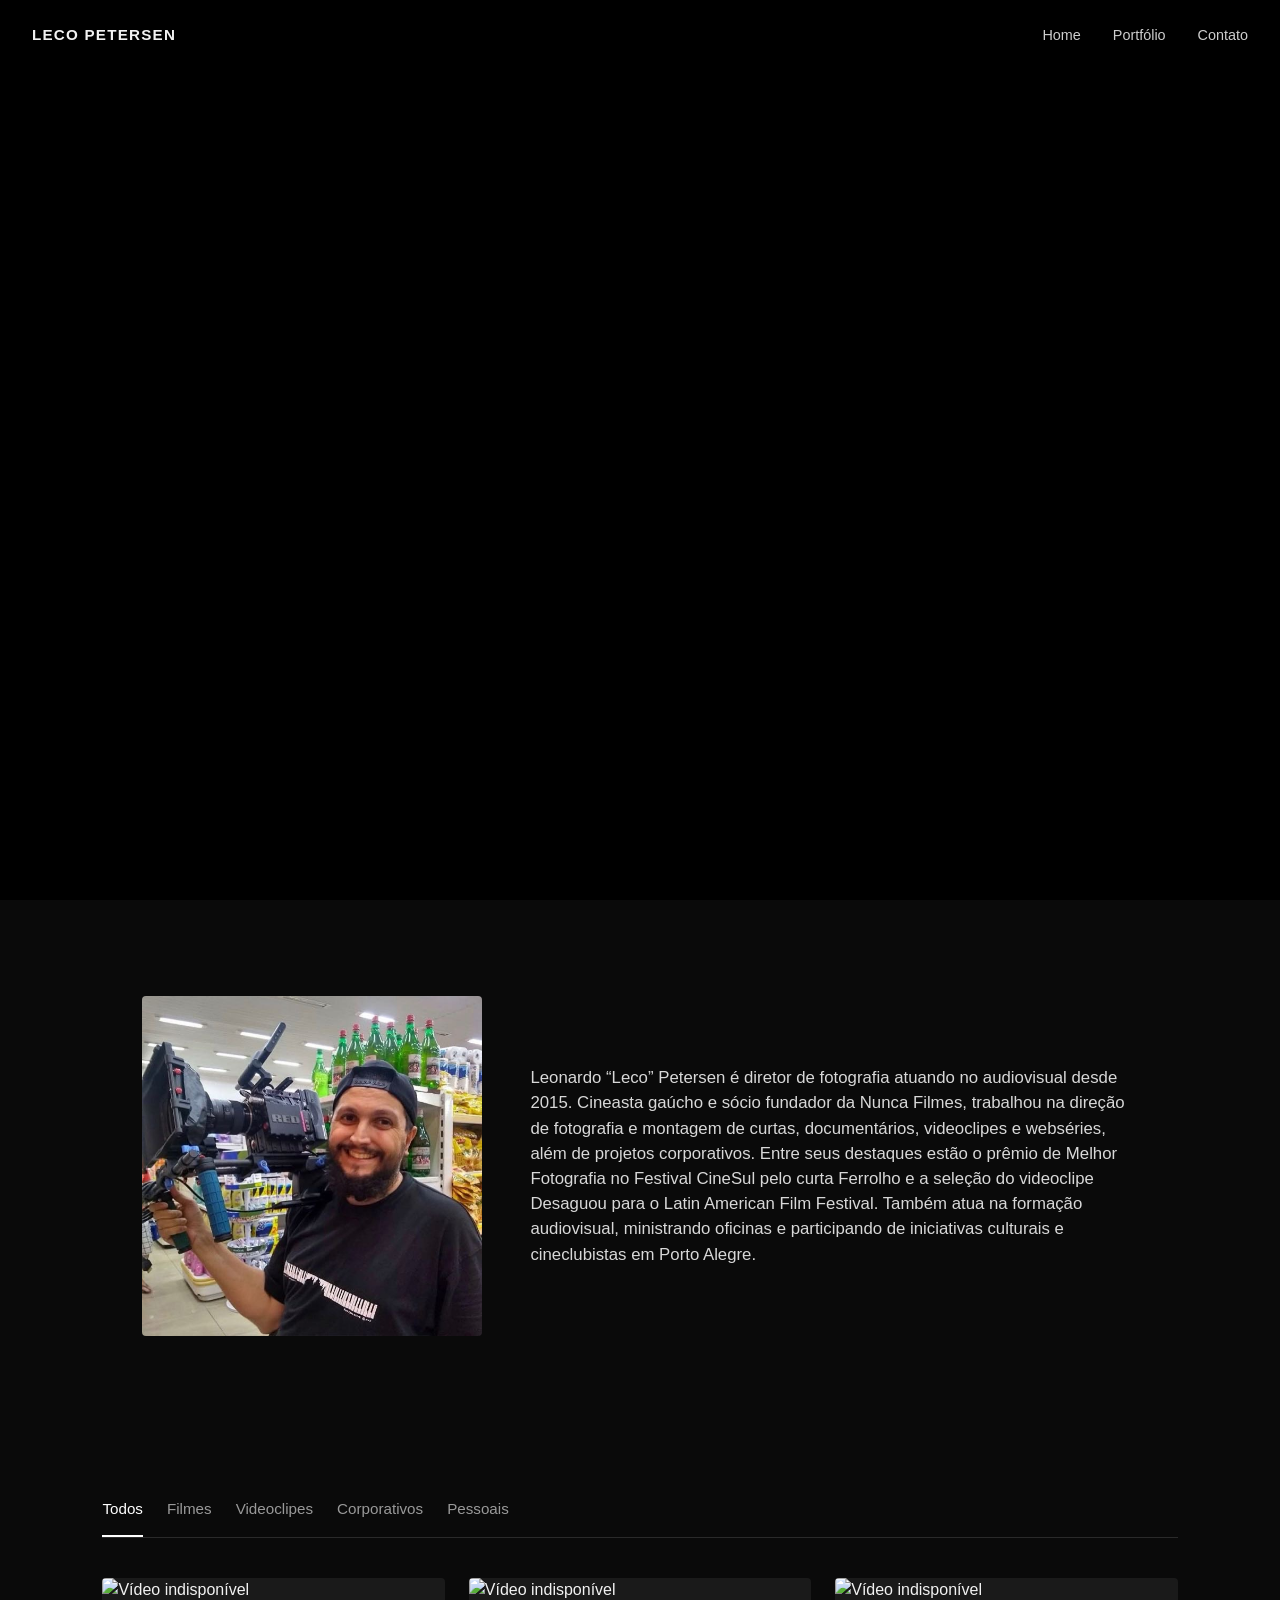
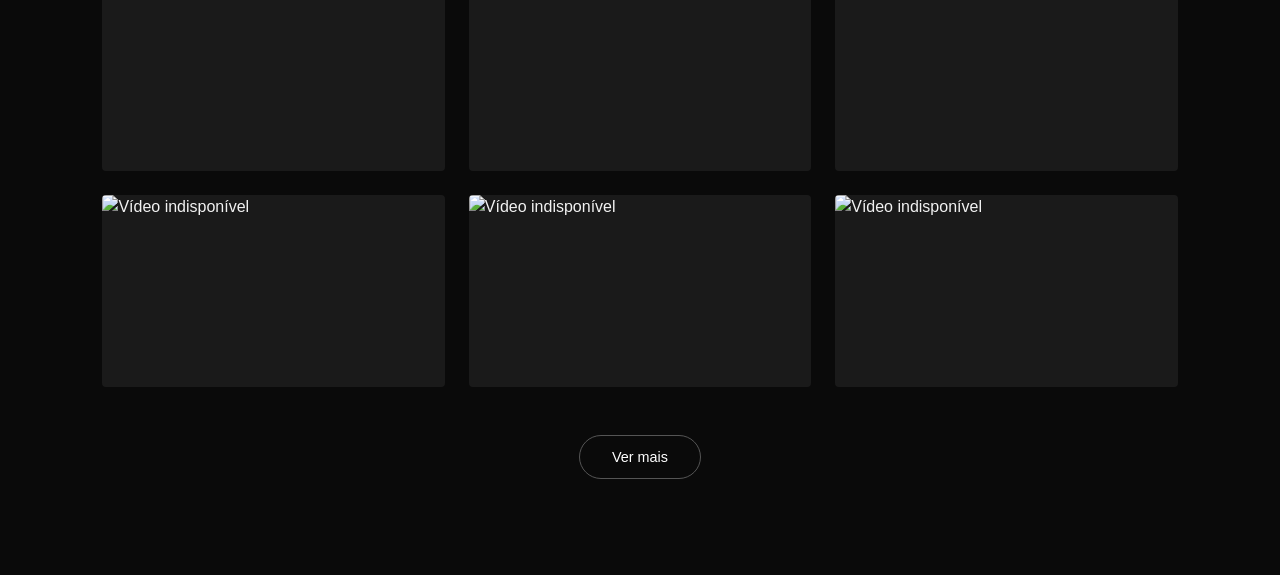
==== index.html @ b4b8a890 "Primeira versão navegável da Home de lecopetersen.com Recorte inicial com abertura em vídeo full-scr" ====
<!DOCTYPE html>
<html lang="pt-BR">
<head>
<meta charset="UTF-8">
<meta name="viewport" content="width=device-width, initial-scale=1.0">
<title>Leco Petersen — Diretor de Fotografia</title>
<link rel="stylesheet" href="css/style.css">
</head>
<body>

<header class="nav">
  <a href="#hero" class="nav__brand">LECO PETERSEN</a>
  <nav class="nav__links">
    <a href="#hero">Home</a>
    <a href="#trabalhos">Portfólio</a>
    <a href="mailto:contato@lecopetersen.com">Contato</a>
  </nav>
</header>

<section id="hero" class="hero">
  <div class="hero__video-wrap">
    <iframe
      class="hero__video"
      src="https://www.youtube.com/embed/nrDqX3kzIYQ?autoplay=1&mute=1&loop=1&playlist=nrDqX3kzIYQ&controls=0&showinfo=0&modestbranding=1&rel=0&playsinline=1"
      title="Reel de abertura"
      frameborder="0"
      allow="autoplay; encrypted-media"
      allowfullscreen>
    </iframe>
  </div>
</section>

<section id="sobre" class="sobre">
  <div class="sobre__foto">
    <img src="assets/foto-sobre.jpg" alt="Leco Petersen">
  </div>
  <div class="sobre__texto">
    <p id="sobre-texto"></p>
  </div>
</section>

<section id="trabalhos" class="trabalhos">
  <div class="trabalhos__filtros" id="filtros">
    <button class="filtro is-ativo" data-filtro="todos">Todos</button>
    <button class="filtro" data-filtro="filmes">Filmes</button>
    <button class="filtro" data-filtro="videoclipes">Videoclipes</button>
    <button class="filtro" data-filtro="corporativos">Corporativos</button>
    <button class="filtro" data-filtro="pessoais">Pessoais</button>
  </div>

  <div class="trabalhos__grid" id="grid"></div>

  <p class="trabalhos__vazio" id="vazio" hidden>Em breve novos trabalhos nesta categoria.</p>

  <button class="btn-ver-mais" id="verMais" hidden>Ver mais</button>
</section>

<div class="modal" id="modal" hidden>
  <div class="modal__backdrop" id="modalBackdrop"></div>
  <div class="modal__conteudo">
    <button class="modal__fechar" id="modalFechar" aria-label="Fechar">&times;</button>
    <div class="modal__player">
      <div id="modalPlayer"></div>
    </div>
    <div class="modal__info">
      <h2 id="modalTitulo"></h2>
      <p id="modalCreditos"></p>
    </div>
  </div>
</div>

<script src="js/data.js"></script>
<script src="js/script.js"></script>
</body>
</html>
---- css/style.css ----
/* Tratamento visual neutro só para validar estrutura e comportamento —
   identidade visual (cores, tipografia, marca) ainda não foi definida. */

* {
  box-sizing: border-box;
  margin: 0;
  padding: 0;
}

body {
  font-family: -apple-system, "Segoe UI", Arial, sans-serif;
  background: #0a0a0a;
  color: #f2f2f2;
  line-height: 1.5;
}

a {
  color: inherit;
  text-decoration: none;
}

/* ---------- Menu sobreposto ---------- */

.nav {
  position: fixed;
  top: 0;
  left: 0;
  right: 0;
  z-index: 100;
  display: flex;
  align-items: center;
  justify-content: space-between;
  padding: 1.5rem 2rem;
}

.nav__brand {
  font-weight: 700;
  letter-spacing: 0.08em;
  font-size: 0.95rem;
}

.nav__links {
  display: flex;
  gap: 2rem;
  font-size: 0.9rem;
}

.nav__links a {
  opacity: 0.85;
  transition: opacity 0.2s ease;
}

.nav__links a:hover {
  opacity: 1;
}

/* ---------- Abertura ---------- */

.hero {
  position: relative;
  width: 100%;
  height: 100vh;
  overflow: hidden;
  background: #000;
}

.hero__video-wrap {
  position: absolute;
  top: 50%;
  left: 50%;
  width: 100%;
  height: 100%;
  transform: translate(-50%, -50%);
  pointer-events: none;
}

.hero__video {
  position: absolute;
  top: 50%;
  left: 50%;
  width: 177.77vh; /* garante cobertura 16:9 mesmo em telas estreitas */
  min-width: 100%;
  height: 56.25vw; /* 100 / 16 * 9 */
  min-height: 100%;
  transform: translate(-50%, -50%);
}

/* ---------- Apresentação ---------- */

.sobre {
  display: flex;
  flex-wrap: wrap;
  gap: 3rem;
  align-items: center;
  padding: 6rem 8vw;
  max-width: 1200px;
  margin: 0 auto;
}

.sobre__foto {
  flex: 1 1 280px;
  max-width: 340px;
}

.sobre__foto img {
  width: 100%;
  display: block;
  border-radius: 4px;
}

.sobre__texto {
  flex: 1 1 380px;
  font-size: 1.05rem;
  color: #d8d8d8;
}

/* ---------- Trabalhos ---------- */

.trabalhos {
  padding: 4rem 8vw 6rem;
  max-width: 1400px;
  margin: 0 auto;
}

.trabalhos__filtros {
  display: flex;
  flex-wrap: wrap;
  gap: 1.5rem;
  margin-bottom: 2.5rem;
  border-bottom: 1px solid #2a2a2a;
  padding-bottom: 1rem;
}

.filtro {
  background: none;
  border: none;
  color: #999;
  font-size: 0.95rem;
  cursor: pointer;
  padding: 0.25rem 0;
  position: relative;
}

.filtro:hover {
  color: #fff;
}

.filtro.is-ativo {
  color: #fff;
}

.filtro.is-ativo::after {
  content: "";
  position: absolute;
  bottom: -1rem;
  left: 0;
  right: 0;
  height: 2px;
  background: #fff;
}

.trabalhos__grid {
  display: grid;
  grid-template-columns: repeat(3, 1fr);
  gap: 1.5rem;
}

@media (max-width: 900px) {
  .trabalhos__grid { grid-template-columns: repeat(2, 1fr); }
}

@media (max-width: 560px) {
  .trabalhos__grid { grid-template-columns: 1fr; }
}

.thumb {
  position: relative;
  aspect-ratio: 16 / 9;
  overflow: hidden;
  border-radius: 4px;
  cursor: pointer;
  background: #1a1a1a;
}

.thumb img {
  width: 100%;
  height: 100%;
  object-fit: cover;
  display: block;
  transition: transform 0.4s ease, opacity 0.4s ease;
}

.thumb:hover img {
  transform: scale(1.06);
  opacity: 0.85;
}

.thumb__creditos {
  position: absolute;
  left: 0;
  right: 0;
  bottom: 0;
  padding: 0.9rem 1rem;
  background: linear-gradient(to top, rgba(0,0,0,0.85), rgba(0,0,0,0));
  opacity: 0;
  transform: translateY(6px);
  transition: opacity 0.3s ease, transform 0.3s ease;
}

.thumb:hover .thumb__creditos {
  opacity: 1;
  transform: translateY(0);
}

.thumb__titulo {
  font-size: 0.9rem;
  font-weight: 600;
  display: block;
}

.thumb__credito {
  font-size: 0.75rem;
  color: #ccc;
  display: block;
}

.trabalhos__vazio {
  color: #888;
  padding: 2rem 0;
}

.btn-ver-mais {
  display: block;
  margin: 3rem auto 0;
  padding: 0.8rem 2rem;
  background: transparent;
  border: 1px solid #555;
  color: #fff;
  cursor: pointer;
  font-size: 0.9rem;
  border-radius: 999px;
  transition: border-color 0.2s ease;
}

.btn-ver-mais:hover {
  border-color: #fff;
}

/* ---------- Modal de visualização ---------- */

.modal {
  position: fixed;
  inset: 0;
  z-index: 200;
  display: flex;
  align-items: center;
  justify-content: center;
  padding: 3vh 4vw;
}

.modal[hidden] {
  display: none;
}

.modal__backdrop {
  position: absolute;
  inset: 0;
  background: rgba(0, 0, 0, 0.9);
}

.modal__conteudo {
  position: relative;
  z-index: 1;
  display: grid;
  grid-template-columns: minmax(0, 2.2fr) minmax(220px, 1fr);
  gap: 2rem;
  max-width: 1200px;
  width: 100%;
  max-height: 90vh;
  overflow-y: auto;
}

@media (max-width: 700px) {
  .modal__conteudo {
    grid-template-columns: 1fr;
  }
}

.modal__fechar {
  position: absolute;
  top: -2.5rem;
  right: 0;
  background: none;
  border: none;
  color: #fff;
  font-size: 2rem;
  line-height: 1;
  cursor: pointer;
}

.modal__player {
  aspect-ratio: 16 / 9;
  background: #000;
}

.modal__player iframe {
  width: 100%;
  height: 100%;
  border: none;
}

.modal__info {
  padding-top: 0.5rem;
}

.modal__info h2 {
  font-size: 1.3rem;
  margin-bottom: 0.8rem;
}

.modal__info p {
  color: #ccc;
  font-size: 0.9rem;
}
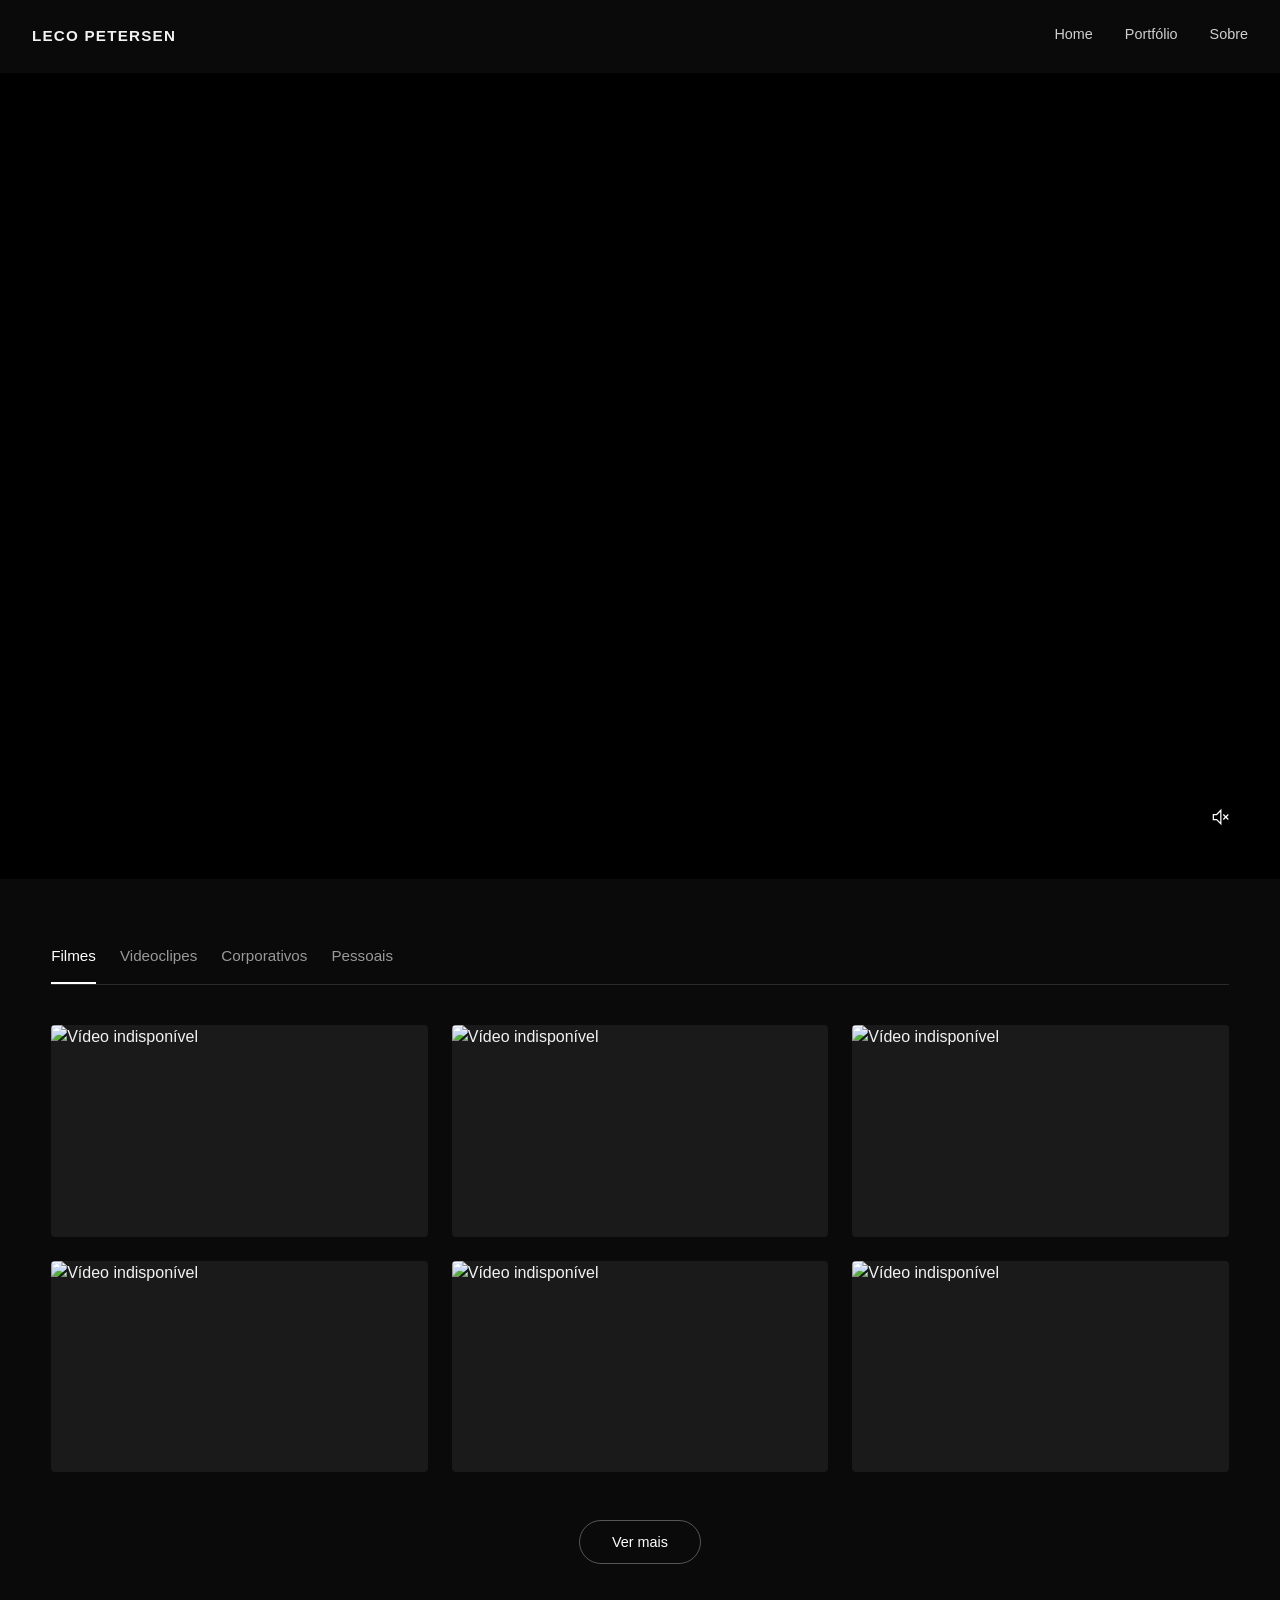
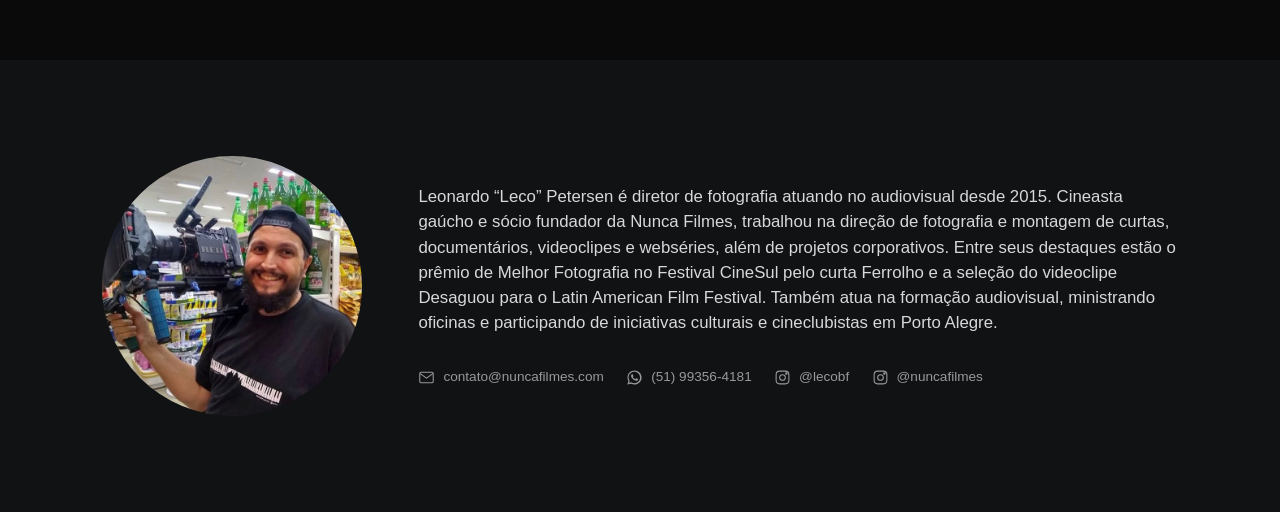
==== commit ad67ffdd: "Refina layout e reprodução de vídeo da Home - Remove filtro "Todos" do portfólio e ajusta "Ver mais"" ====
--- a/index.html
+++ b/index.html
@@ -4,72 +4,91 @@
 <meta charset="UTF-8">
 <meta name="viewport" content="width=device-width, initial-scale=1.0">
 <title>Leco Petersen — Diretor de Fotografia</title>
-<link rel="stylesheet" href="css/style.css">
+<link rel="stylesheet" href="css/style.css?v=12">
 </head>
 <body>
 
-<header class="nav">
+<header class="nav" id="nav">
   <a href="#hero" class="nav__brand">LECO PETERSEN</a>
   <nav class="nav__links">
     <a href="#hero">Home</a>
     <a href="#trabalhos">Portfólio</a>
-    <a href="mailto:contato@lecopetersen.com">Contato</a>
+    <a href="#sobre">Sobre</a>
   </nav>
 </header>
 
 <section id="hero" class="hero">
   <div class="hero__video-wrap">
     <iframe
+      id="heroVideo"
       class="hero__video"
-      src="https://www.youtube.com/embed/nrDqX3kzIYQ?autoplay=1&mute=1&loop=1&playlist=nrDqX3kzIYQ&controls=0&showinfo=0&modestbranding=1&rel=0&playsinline=1"
+      src="https://www.youtube.com/embed/nrDqX3kzIYQ?autoplay=1&mute=1&loop=1&playlist=nrDqX3kzIYQ&controls=0&showinfo=0&modestbranding=1&rel=0&playsinline=1&enablejsapi=1"
       title="Reel de abertura"
       frameborder="0"
-      allow="autoplay; encrypted-media"
+      allow="autoplay; encrypted-media; fullscreen; picture-in-picture"
       allowfullscreen>
     </iframe>
+  </div>
+  <button class="hero__som" id="botaoSom" aria-label="Ativar som">
+    <svg viewBox="0 0 24 24" fill="none" stroke="currentColor" stroke-width="1.5"><path d="M4 9v6h4l5 5V4L8 9H4z"/><line x1="16" y1="9" x2="22" y2="15"/><line x1="22" y1="9" x2="16" y2="15"/></svg>
+  </button>
+  <button class="hero__fechar" id="fecharVideo" aria-label="Fechar vídeo" hidden>&times;</button>
+</section>
+
+<section id="creditosVideo" class="creditos-video" hidden>
+  <div class="creditos-video__conteudo">
+    <h2 id="creditosTitulo"></h2>
+    <p id="creditosTexto"></p>
+  </div>
+</section>
+
+<section id="trabalhos" class="trabalhos">
+  <div class="trabalhos__conteudo">
+    <div class="trabalhos__filtros" id="filtros">
+      <button class="filtro is-ativo" data-filtro="filmes">Filmes</button>
+      <button class="filtro" data-filtro="videoclipes">Videoclipes</button>
+      <button class="filtro" data-filtro="corporativos">Corporativos</button>
+      <button class="filtro" data-filtro="pessoais">Pessoais</button>
+    </div>
+
+    <div class="trabalhos__grid" id="grid"></div>
+
+    <p class="trabalhos__vazio" id="vazio" hidden>Em breve novos trabalhos nesta categoria.</p>
+
+    <button class="btn-ver-mais" id="verMais" hidden>Ver mais</button>
   </div>
 </section>
 
 <section id="sobre" class="sobre">
-  <div class="sobre__foto">
-    <img src="assets/foto-sobre.jpg" alt="Leco Petersen">
-  </div>
-  <div class="sobre__texto">
-    <p id="sobre-texto"></p>
+  <div class="sobre__conteudo">
+    <div class="sobre__foto">
+      <img src="assets/foto-sobre.jpg" alt="Leco Petersen">
+    </div>
+    <div class="sobre__texto">
+      <p id="sobre-texto"></p>
+      <div class="sobre__contato">
+        <a href="mailto:contato@nuncafilmes.com">
+          <svg viewBox="0 0 24 24" fill="none" stroke="currentColor" stroke-width="1.5"><rect x="2.5" y="4.5" width="19" height="15" rx="2"/><path d="M3 6.5l9 6.5 9-6.5"/></svg>
+          <span>contato@nuncafilmes.com</span>
+        </a>
+        <a href="https://wa.me/5551993564181" target="_blank" rel="noopener">
+          <svg viewBox="0 0 24 24" fill="currentColor"><path d="M12.04 2c-5.5 0-9.96 4.46-9.96 9.96 0 1.76.46 3.42 1.26 4.86L2 22l5.34-1.31c1.38.73 2.96 1.14 4.7 1.14 5.5 0 9.96-4.46 9.96-9.96S17.54 2 12.04 2zm0 18.06c-1.55 0-3-.43-4.23-1.17l-.3-.18-3.17.78.8-3.1-.2-.32a8.06 8.06 0 01-1.28-4.11c0-4.46 3.63-8.08 8.1-8.08 4.46 0 8.08 3.62 8.08 8.08 0 4.46-3.62 8.1-8.08 8.1zm4.44-6.06c-.24-.12-1.43-.7-1.65-.79-.22-.08-.38-.12-.55.12-.16.24-.63.79-.77.95-.14.16-.28.18-.52.06-.24-.12-1.01-.37-1.92-1.18-.71-.63-1.19-1.42-1.33-1.66-.14-.24-.02-.37.1-.49.11-.11.24-.28.36-.42.12-.14.16-.24.24-.4.08-.16.04-.3-.02-.42-.06-.12-.55-1.33-.76-1.82-.2-.48-.4-.41-.55-.42h-.47c-.16 0-.42.06-.64.3-.22.24-.84.82-.84 2s.86 2.32.98 2.48c.12.16 1.7 2.6 4.12 3.64.58.25 1.03.4 1.38.51.58.18 1.11.16 1.53.1.47-.07 1.43-.58 1.63-1.15.2-.56.2-1.04.14-1.15-.06-.1-.22-.16-.46-.28z"/></svg>
+          <span>(51) 99356-4181</span>
+        </a>
+        <a href="https://instagram.com/lecobf" target="_blank" rel="noopener">
+          <svg viewBox="0 0 24 24" fill="none" stroke="currentColor" stroke-width="1.5"><rect x="3" y="3" width="18" height="18" rx="5"/><circle cx="12" cy="12" r="4"/><circle cx="17.5" cy="6.5" r="1"/></svg>
+          <span>@lecobf</span>
+        </a>
+        <a href="https://instagram.com/nuncafilmes" target="_blank" rel="noopener">
+          <svg viewBox="0 0 24 24" fill="none" stroke="currentColor" stroke-width="1.5"><rect x="3" y="3" width="18" height="18" rx="5"/><circle cx="12" cy="12" r="4"/><circle cx="17.5" cy="6.5" r="1"/></svg>
+          <span>@nuncafilmes</span>
+        </a>
+      </div>
+    </div>
   </div>
 </section>
 
-<section id="trabalhos" class="trabalhos">
-  <div class="trabalhos__filtros" id="filtros">
-    <button class="filtro is-ativo" data-filtro="todos">Todos</button>
-    <button class="filtro" data-filtro="filmes">Filmes</button>
-    <button class="filtro" data-filtro="videoclipes">Videoclipes</button>
-    <button class="filtro" data-filtro="corporativos">Corporativos</button>
-    <button class="filtro" data-filtro="pessoais">Pessoais</button>
-  </div>
-
-  <div class="trabalhos__grid" id="grid"></div>
-
-  <p class="trabalhos__vazio" id="vazio" hidden>Em breve novos trabalhos nesta categoria.</p>
-
-  <button class="btn-ver-mais" id="verMais" hidden>Ver mais</button>
-</section>
-
-<div class="modal" id="modal" hidden>
-  <div class="modal__backdrop" id="modalBackdrop"></div>
-  <div class="modal__conteudo">
-    <button class="modal__fechar" id="modalFechar" aria-label="Fechar">&times;</button>
-    <div class="modal__player">
-      <div id="modalPlayer"></div>
-    </div>
-    <div class="modal__info">
-      <h2 id="modalTitulo"></h2>
-      <p id="modalCreditos"></p>
-    </div>
-  </div>
-</div>
-
-<script src="js/data.js"></script>
-<script src="js/script.js"></script>
+<script src="js/data.js?v=4"></script>
+<script src="js/script.js?v=7"></script>
 </body>
 </html>
--- a/css/style.css
+++ b/css/style.css
@@ -5,6 +5,13 @@
   box-sizing: border-box;
   margin: 0;
   padding: 0;
+}
+
+/* Garante que clicar num item do menu pare exatamente abaixo dele, sem cortar o topo da seção. */
+#hero,
+#trabalhos,
+#sobre {
+  scroll-margin-top: 94px;
 }
 
 body {
@@ -19,18 +26,21 @@
   text-decoration: none;
 }
 
-/* ---------- Menu sobreposto ---------- */
+/* ---------- Menu ---------- */
 
 .nav {
-  position: fixed;
+  position: sticky;
   top: 0;
-  left: 0;
-  right: 0;
   z-index: 100;
   display: flex;
   align-items: center;
   justify-content: space-between;
   padding: 1.5rem 2rem;
+  background: #0a0a0a;
+}
+
+.nav[hidden] {
+  display: none;
 }
 
 .nav__brand {
@@ -46,12 +56,29 @@
 }
 
 .nav__links a {
+  position: relative;
   opacity: 0.85;
+  padding-bottom: 0.2rem;
   transition: opacity 0.2s ease;
+}
+
+.nav__links a::after {
+  content: "";
+  position: absolute;
+  left: 0;
+  right: 100%;
+  bottom: 0;
+  height: 1px;
+  background: currentColor;
+  transition: right 0.25s ease;
 }
 
 .nav__links a:hover {
   opacity: 1;
+}
+
+.nav__links a:hover::after {
+  right: 0;
 }
 
 /* ---------- Abertura ---------- */
@@ -59,7 +86,7 @@
 .hero {
   position: relative;
   width: 100%;
-  height: 100vh;
+  height: calc(100vh - 94px); /* 94px = altura do menu, que agora ocupa espaço proprio */
   overflow: hidden;
   background: #000;
 }
@@ -71,7 +98,6 @@
   width: 100%;
   height: 100%;
   transform: translate(-50%, -50%);
-  pointer-events: none;
 }
 
 .hero__video {
@@ -85,27 +111,135 @@
   transform: translate(-50%, -50%);
 }
 
-/* ---------- Apresentação ---------- */
-
-.sobre {
-  display: flex;
-  flex-wrap: wrap;
-  gap: 3rem;
+/* Quando toca um video de verdade (com controles), preenche a area visivel
+   sem cortar nada — a técnica de cobertura acima esconderia a barra de controles. */
+.hero__video.is-player {
+  top: 0;
+  left: 0;
+  width: 100%;
+  height: 100%;
+  min-width: 0;
+  min-height: 0;
+  transform: none;
+}
+
+.hero__fechar {
+  position: absolute;
+  top: 6rem;
+  right: 3vw;
+  z-index: 50;
+  width: 44px;
+  height: 44px;
+  border-radius: 50%;
+  border: none;
+  background: rgba(0, 0, 0, 0.55);
+  color: #fff;
+  font-size: 1.8rem;
+  line-height: 1;
+  cursor: pointer;
+  display: flex;
   align-items: center;
-  padding: 6rem 8vw;
+  justify-content: center;
+  transition: background 0.2s ease;
+}
+
+.hero__fechar:hover {
+  background: rgba(0, 0, 0, 0.8);
+}
+
+.hero__fechar[hidden] {
+  display: none;
+}
+
+.hero__som {
+  position: absolute;
+  bottom: 2.5rem;
+  right: 3vw;
+  z-index: 50;
+  width: 44px;
+  height: 44px;
+  border-radius: 50%;
+  border: none;
+  background: rgba(0, 0, 0, 0.55);
+  color: #fff;
+  cursor: pointer;
+  display: flex;
+  align-items: center;
+  justify-content: center;
+  transition: background 0.2s ease;
+}
+
+.hero__som svg {
+  width: 20px;
+  height: 20px;
+}
+
+.hero__som:hover {
+  background: rgba(0, 0, 0, 0.8);
+}
+
+.hero__som[hidden] {
+  display: none;
+}
+
+/* ---------- Créditos do vídeo em reprodução ---------- */
+
+.creditos-video {
+  background: #111214;
+  padding: 3rem 8vw;
+}
+
+.creditos-video[hidden] {
+  display: none;
+}
+
+.creditos-video__conteudo {
   max-width: 1200px;
   margin: 0 auto;
 }
 
+.creditos-video__conteudo h2 {
+  font-size: 1.4rem;
+  font-weight: 600;
+  margin-bottom: 0.6rem;
+}
+
+.creditos-video__conteudo p {
+  color: #ccc;
+  font-size: 0.95rem;
+}
+
+/* ---------- Apresentação ---------- */
+
+.sobre {
+  background: #111214;
+  padding: 6rem 8vw;
+}
+
+.sobre[hidden] {
+  display: none;
+}
+
+.sobre__conteudo {
+  display: flex;
+  flex-wrap: wrap;
+  gap: 3.5rem;
+  align-items: center;
+  max-width: 1200px;
+  margin: 0 auto;
+}
+
 .sobre__foto {
-  flex: 1 1 280px;
-  max-width: 340px;
+  flex: 0 0 260px;
+  width: 260px;
 }
 
 .sobre__foto img {
   width: 100%;
+  aspect-ratio: 1 / 1;
+  object-fit: cover;
   display: block;
-  border-radius: 4px;
+  border-radius: 50%;
 }
 
 .sobre__texto {
@@ -114,12 +248,42 @@
   color: #d8d8d8;
 }
 
+.sobre__contato {
+  display: flex;
+  flex-wrap: wrap;
+  gap: 1.4rem;
+  margin-top: 2rem;
+}
+
+.sobre__contato a {
+  display: flex;
+  align-items: center;
+  gap: 0.5rem;
+  color: #999;
+  font-size: 0.85rem;
+  transition: color 0.2s ease;
+}
+
+.sobre__contato a:hover {
+  color: #fff;
+}
+
+.sobre__contato svg {
+  width: 17px;
+  height: 17px;
+  flex-shrink: 0;
+}
+
 /* ---------- Trabalhos ---------- */
 
 .trabalhos {
-  padding: 4rem 8vw 6rem;
-  max-width: 1400px;
+  padding: 4rem 0 6rem;
+}
+
+.trabalhos__conteudo {
+  max-width: 1800px;
   margin: 0 auto;
+  padding: 0 4vw;
 }
 
 .trabalhos__filtros {
@@ -246,79 +410,8 @@
   border-color: #fff;
 }
 
-/* ---------- Modal de visualização ---------- */
-
-.modal {
-  position: fixed;
-  inset: 0;
-  z-index: 200;
-  display: flex;
-  align-items: center;
-  justify-content: center;
-  padding: 3vh 4vw;
-}
-
-.modal[hidden] {
-  display: none;
-}
-
-.modal__backdrop {
-  position: absolute;
-  inset: 0;
-  background: rgba(0, 0, 0, 0.9);
-}
-
-.modal__conteudo {
-  position: relative;
-  z-index: 1;
-  display: grid;
-  grid-template-columns: minmax(0, 2.2fr) minmax(220px, 1fr);
-  gap: 2rem;
-  max-width: 1200px;
-  width: 100%;
-  max-height: 90vh;
-  overflow-y: auto;
-}
-
-@media (max-width: 700px) {
-  .modal__conteudo {
-    grid-template-columns: 1fr;
-  }
-}
-
-.modal__fechar {
-  position: absolute;
-  top: -2.5rem;
-  right: 0;
-  background: none;
-  border: none;
-  color: #fff;
-  font-size: 2rem;
-  line-height: 1;
-  cursor: pointer;
-}
-
-.modal__player {
-  aspect-ratio: 16 / 9;
-  background: #000;
-}
-
-.modal__player iframe {
-  width: 100%;
-  height: 100%;
-  border: none;
-}
-
-.modal__info {
-  padding-top: 0.5rem;
-}
-
-.modal__info h2 {
-  font-size: 1.3rem;
-  margin-bottom: 0.8rem;
-}
-
-.modal__info p {
-  color: #ccc;
-  font-size: 0.9rem;
-}
+.btn-ver-mais[hidden] {
+  display: none;
+}
+
+
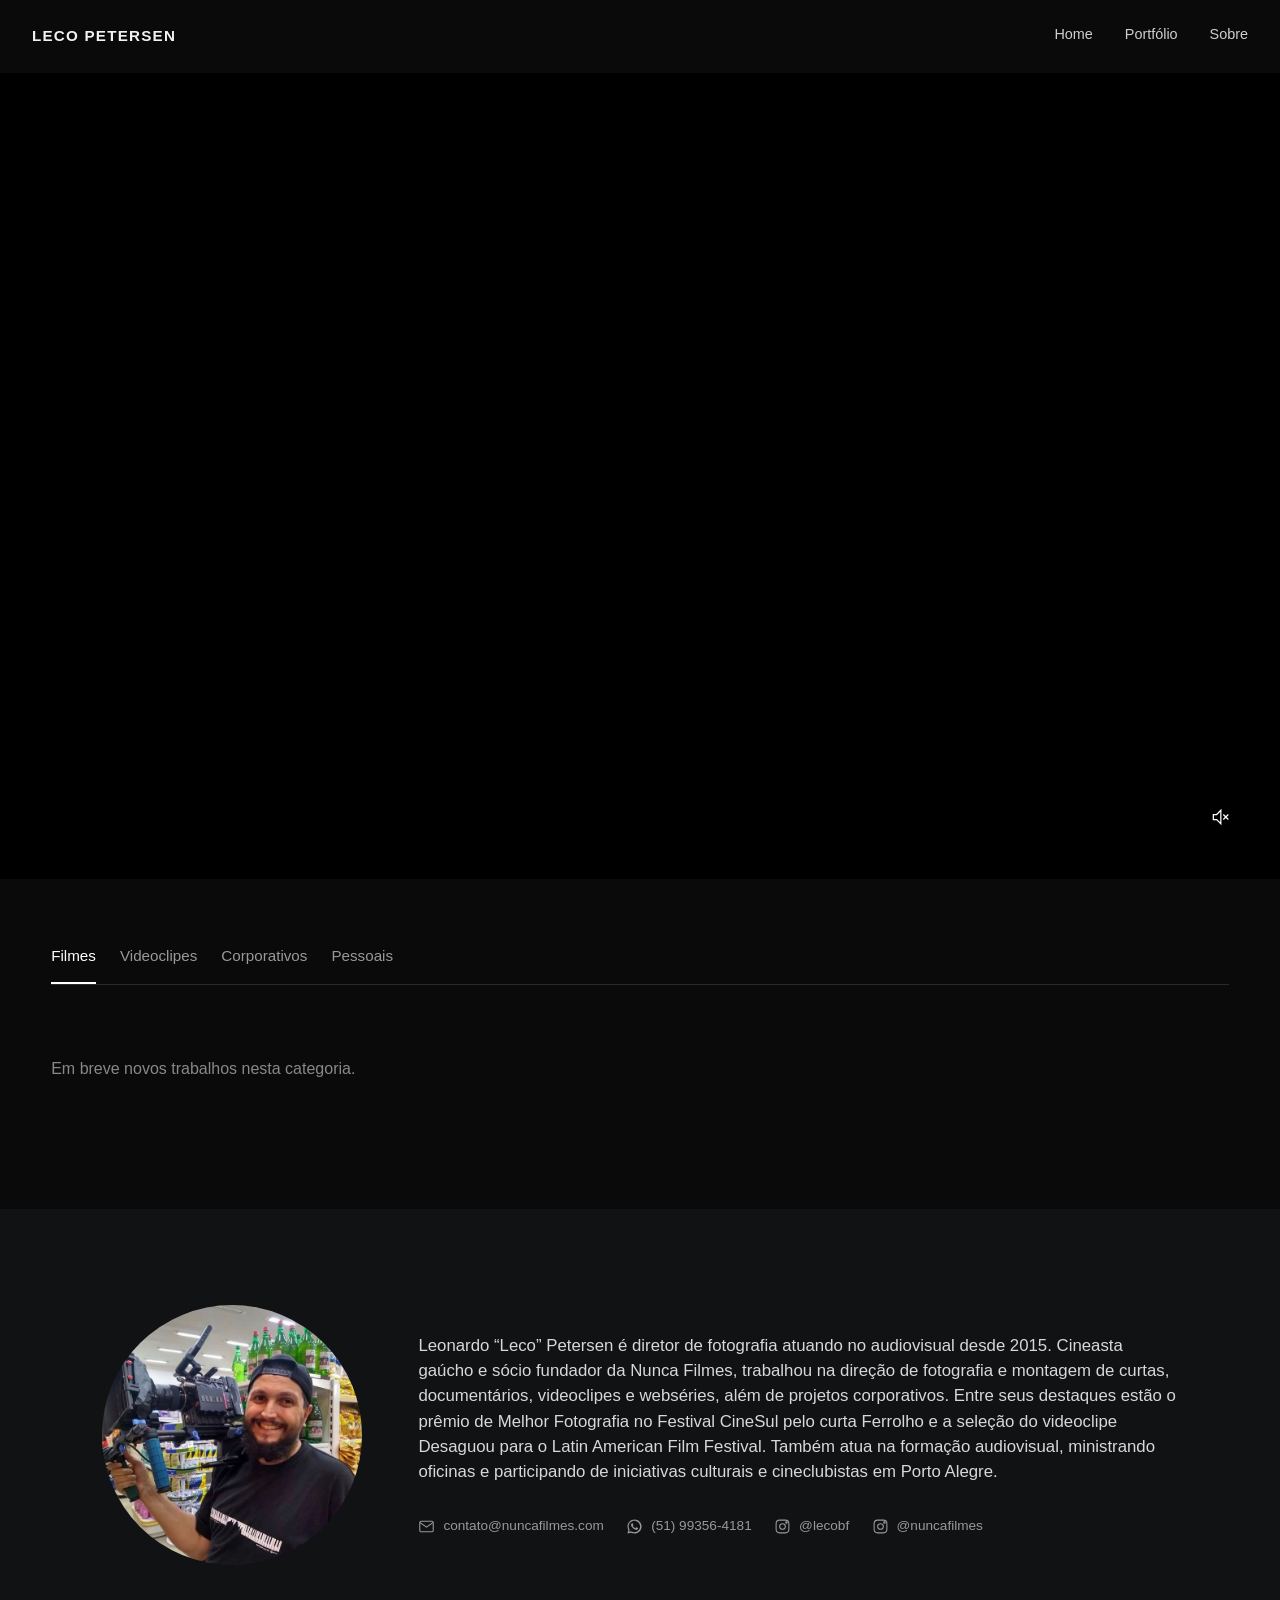
==== commit 8273a093: "Atualiza versao dos assets apos migracao pro conteudo em JSON Co-Authored-By: Claude Sonnet 5 <norep" ====
--- a/index.html
+++ b/index.html
@@ -88,7 +88,7 @@
   </div>
 </section>
 
-<script src="js/data.js?v=4"></script>
-<script src="js/script.js?v=7"></script>
+<script src="js/data.js?v=5"></script>
+<script src="js/script.js?v=8"></script>
 </body>
 </html>
